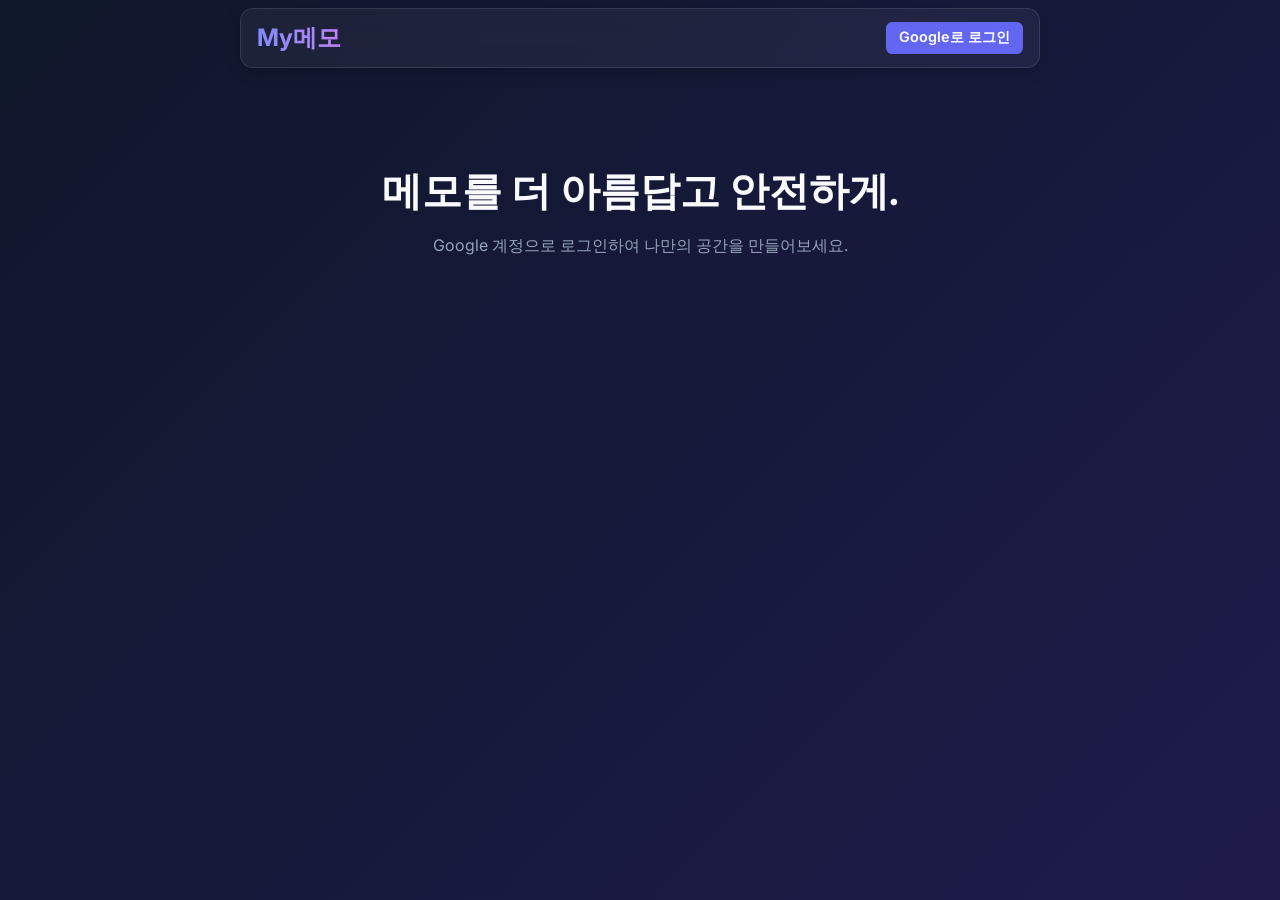
==== index.html @ 662eb2ad "Reposition Undo/Redo buttons to the left of font family selector" ====
<!DOCTYPE html>
<html lang="ko">

<head>
    <meta charset="UTF-8">
    <meta name="viewport" content="width=device-width, initial-scale=1.0">
    <title>My메모 - 나만의 프리미엄 메모장</title>
    <meta name="description" content="Google 계정으로 로그인하여 안전하게 나만의 메모를 관리하세요.">
    <link rel="stylesheet" href="public/style.css">
    <link rel="preconnect" href="https://fonts.googleapis.com">
    <link rel="preconnect" href="https://fonts.gstatic.com" crossorigin>
    <link href="https://fonts.googleapis.com/css2?family=Inter:wght@400;600;700&display=swap" rel="stylesheet">
    <script src="https://kit.fontawesome.com/a076d05399.js" crossorigin="anonymous"></script>
</head>

<body>
    <div id="app">
        <header>
            <h1>My메모</h1>
            <div id="auth-container" class="auth-section">
                <button id="login-btn" class="btn-primary">Google로 로그인</button>
                <div id="user-profile" class="user-info hidden">
                    <img id="user-photo" src="" alt="User Photo">
                    <span id="user-name"></span>
                    <button id="logout-btn" class="btn-outline">로그아웃</button>
                </div>
            </div>
        </header>

        <main id="main-content" class="hidden">
            <section class="memo-input-container">
                <textarea id="memo-input" placeholder="여기에 메모를 작성하세요..."></textarea>
                <div style="display: flex; justify-content: space-between; align-items: center; gap: 0.5rem;">
                    <div class="memo-controls">
                        <button id="undo-btn" class="btn-icon" title="뒤로 되돌리기"><i class="fas fa-undo"></i></button>
                        <button id="redo-btn" class="btn-icon" title="앞으로 되돌리기"><i class="fas fa-redo"></i></button>
                        <select id="font-family">
                            <option value="'Malgun Gothic', sans-serif" selected>맑은 고딕</option>
                            <option value="'Inter', sans-serif">Inter</option>
                            <option value="'Nanum Gothic', sans-serif">나눔 고딕</option>
                            <option value="serif">명조체</option>
                        </select>
                        <select id="font-size">
                            <option value="9pt" selected>9pt</option>
                            <option value="10pt">10pt</option>
                            <option value="11pt">11pt</option>
                            <option value="12pt">12pt</option>
                            <option value="14pt">14pt</option>
                        </select>
                    </div>
                    <button id="save-btn" class="btn-primary">저장</button>
                </div>
            </section>

            <section class="search-container">
                <div class="search-wrapper">
                    <input type="text" id="search-input" placeholder="메모 검색...">
                    <button id="search-reset" class="btn-icon hidden" title="검색 초기화">&times;</button>
                </div>
            </section>

            <section id="memo-container">
                <div id="memo-list" class="memo-list">
                    <!-- Memos will be injected here -->
                </div>
                <div id="empty-state" class="hidden">
                    <p>작성된 메모가 없습니다. 첫 메모를 작성해보세요!</p>
                </div>
                <div id="loading" class="hidden" style="text-align: center; padding: 2rem;">
                    <span class="loader"></span>
                </div>
            </section>
        </main>

        <section id="welcome-screen" style="text-align: center; padding: 5rem 2rem;">
            <h2 style="font-size: 2.5rem; margin-bottom: 1rem;">메모를 더 아름답고 안전하게.</h2>
            <p style="color: var(--text-secondary); margin-bottom: 2rem;">Google 계정으로 로그인하여 나만의 공간을 만들어보세요.</p>
        </section>
    </div>

    <!-- Firebase SDKs -->
    <script type="module" src="public/main.js"></script>
</body>

</html>
---- public/style.css ----
:root {
    --primary-color: #6366f1;
    --primary-hover: #4f46e5;
    --bg-gradient: linear-gradient(135deg, #0f172a 0%, #1e1b4b 100%);
    --card-bg: rgba(255, 255, 255, 0.05);
    --card-border: rgba(255, 255, 255, 0.1);
    --text-primary: #f8fafc;
    --text-secondary: #94a3b8;
    --accent-color: #f43f5e;
    --glass-blur: blur(12px);
}

* {
    margin: 0;
    padding: 0;
    box-sizing: border-box;
    font-family: 'Inter', -apple-system, BlinkMacSystemFont, 'Segoe UI', Roboto, sans-serif;
}

body {
    background: var(--bg-gradient);
    color: var(--text-primary);
    min-height: 100vh;
    display: flex;
    flex-direction: column;
    align-items: center;
    padding: 0.5rem;
}


#app {
    width: 100%;
    max-width: 800px;
}

header {
    width: 100%;
    display: flex;
    justify-content: space-between;
    align-items: center;
    margin-bottom: 1rem;
    padding: 0.8rem 1rem;
    background: var(--card-bg);
    backdrop-filter: var(--glass-blur);
    border: 1px solid var(--card-border);
    border-radius: 0.8rem;
    box-shadow: 0 4px 16px 0 rgba(0, 0, 0, 0.2);
}


h1 {
    font-size: 1.5rem;
    font-weight: 700;
    background: linear-gradient(to right, #818cf8, #c084fc);
    -webkit-background-clip: text;
    -webkit-text-fill-color: transparent;
}

button {
    cursor: pointer;
    border: none;
    border-radius: 0.4rem;
    padding: 0.4rem 0.8rem;
    font-weight: 600;
    font-size: 0.9rem;
    transition: all 0.3s ease;
}


.btn-primary {
    background: var(--primary-color);
    color: white;
}

.btn-primary:hover {
    background: var(--primary-hover);
    transform: translateY(-1px);
}

.btn-outline {
    background: transparent;
    border: 1px solid var(--card-border);
    color: var(--text-primary);
}

.btn-outline:hover {
    background: var(--card-bg);
}

.auth-section {
    display: flex;
    align-items: center;
    gap: 1rem;
}

.user-info {
    display: flex;
    align-items: center;
    gap: 0.5rem;
}

.user-info img {
    width: 32px;
    height: 32px;
    border-radius: 50%;
    border: 2px solid var(--primary-color);
}

/* Memo Section */
.memo-input-container {
    background: var(--card-bg);
    backdrop-filter: var(--glass-blur);
    border: 1px solid var(--card-border);
    padding: 0.8rem;
    border-radius: 0.8rem;
    margin-bottom: 1rem;
    display: flex;
    flex-direction: column;
    gap: 0.5rem;
}

textarea {
    background: rgba(0, 0, 0, 0.2);
    border: 1px solid var(--card-border);
    border-radius: 0.4rem;
    padding: 0.6rem;
    color: white;
    resize: vertical;
    min-height: 80px;
    font-size: 1rem;
}


textarea:focus {
    outline: none;
    border-color: var(--primary-color);
}

.memo-list {
    display: grid;
    grid-template-columns: repeat(auto-fill, minmax(280px, 1fr));
    gap: 0.8rem;
}


.memo-card {
    background: var(--card-bg);
    backdrop-filter: var(--glass-blur);
    border: 1px solid var(--card-border);
    padding: 0.8rem;
    border-radius: 0.8rem;
    position: relative;
    transition: transform 0.3s ease;
    display: flex;
    flex-direction: column;
    gap: 0.5rem;
    min-height: 80px;
}

.memo-header {
    display: flex;
    justify-content: space-between;
    align-items: center;
    font-size: 0.75rem;
    color: var(--text-secondary);
    border-bottom: 1px solid rgba(255, 255, 255, 0.05);
    padding-bottom: 0.3rem;
}


.memo-card:hover {
    transform: translateY(-5px);
    border-color: rgba(255, 255, 255, 0.2);
}

.memo-content {
    font-size: 1rem;
    line-height: 1.2;
    word-break: break-word;
    flex-grow: 1;
}


.memo-footer {
    display: flex;
    justify-content: space-between;
    align-items: center;
    font-size: 0.8rem;
    color: var(--text-secondary);
}

.memo-actions {
    display: flex;
    gap: 0.5rem;
}

.btn-icon {
    padding: 0.4rem;
    background: transparent;
    color: var(--text-secondary);
}

.btn-icon:hover {
    color: var(--accent-color);
}

.hidden {
    display: none !important;
}

/* Loading Spinner */
.loader {
    width: 48px;
    height: 48px;
    border: 5px solid #FFF;
    border-bottom-color: var(--primary-color);
    border-radius: 50%;
    display: inline-block;
    box-sizing: border-box;
    animation: rotation 1s linear infinite;
}

@keyframes rotation {
    0% { transform: rotate(0deg); }
    100% { transform: rotate(360deg); }
}

/* Font and Size customization */
.memo-controls {
    display: flex;
    gap: 0.5rem;
    align-items: center;
}


.memo-controls select {
    background: rgba(255, 255, 255, 0.1);
    color: white;
    border: 1px solid var(--card-border);
    border-radius: 0.4rem;
    padding: 0.3rem;
    font-size: 0.8rem;
}

.memo-card .memo-content {
    white-space: pre-wrap;
}

/* Edit UI */
.edit-mode .memo-content {
    background: rgba(0, 0, 0, 0.3);
    border: 1px solid var(--primary-color);
    padding: 0.5rem;
    border-radius: 0.4rem;
}
/* Search UI */
.search-container {
    margin-bottom: 0.8rem;
    width: 100%;
}

.search-wrapper {
    position: relative;
    width: 100%;
}

#search-input {
    width: 100%;
    background: var(--card-bg);
    backdrop-filter: var(--glass-blur);
    border: 1px solid var(--card-border);
    border-radius: 0.4rem;
    padding: 0.5rem 2.5rem 0.5rem 1rem;
    color: white;
    font-size: 0.9rem;
}

#search-reset {
    position: absolute;
    right: 0.5rem;
    top: 50%;
    transform: translateY(-50%);
    font-size: 1.2rem;
    padding: 0.2rem 0.5rem;
}


#search-input:focus {
    outline: none;
    border-color: var(--primary-color);
}
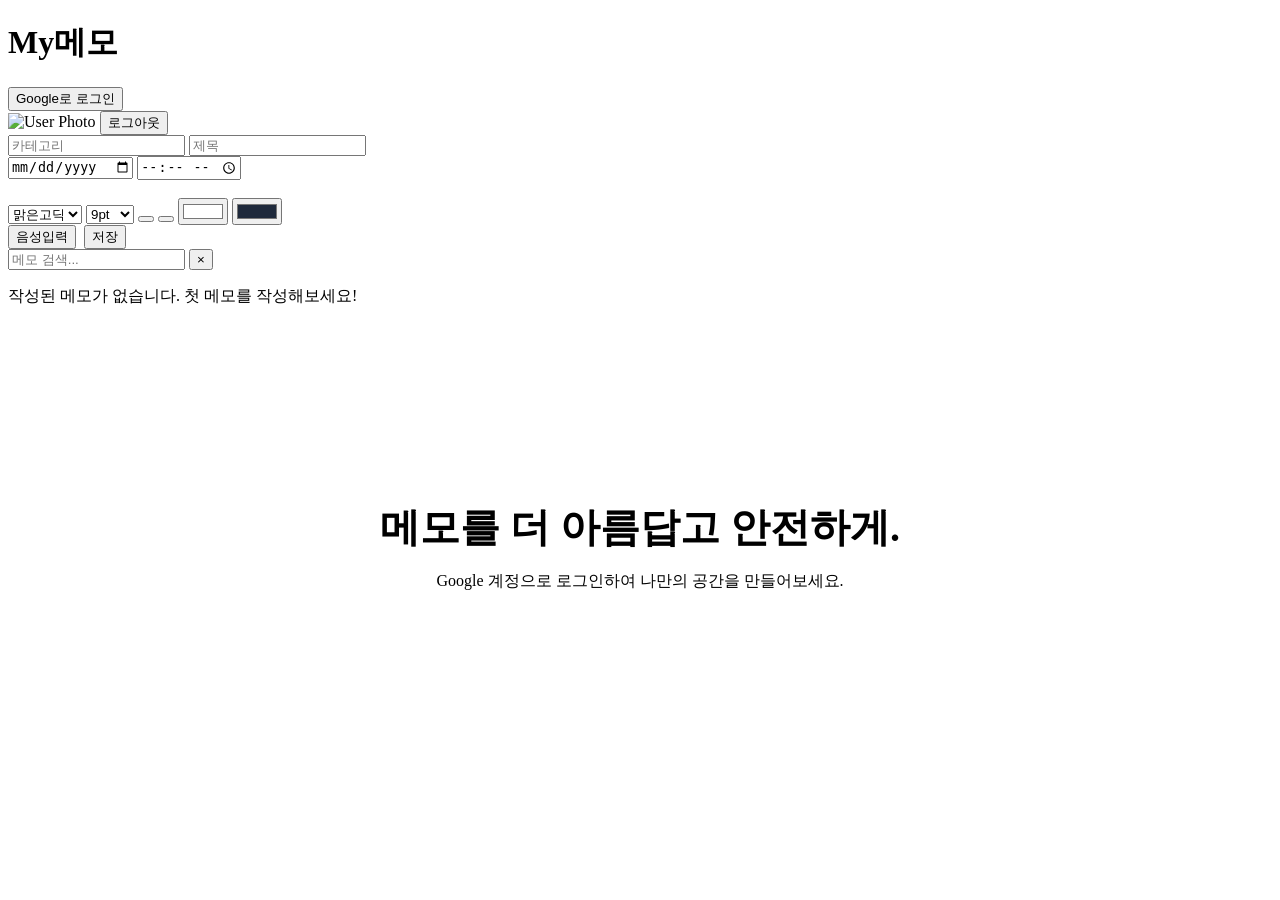
==== commit 8b339405: "UI Refinement: Category next to Title, format datetime as YY-MM-DD HH24:MI:SS, and separate save/upd" ====
--- a/index.html
+++ b/index.html
@@ -4,9 +4,9 @@
 <head>
     <meta charset="UTF-8">
     <meta name="viewport" content="width=device-width, initial-scale=1.0">
-    <title>My메모 - 나만의 프리미엄 메모장</title>
+    <title>My메모 - 나만의 메모장</title>
     <meta name="description" content="Google 계정으로 로그인하여 안전하게 나만의 메모를 관리하세요.">
-    <link rel="stylesheet" href="public/style.css">
+    <link rel="stylesheet" href="style.css">
     <link rel="preconnect" href="https://fonts.googleapis.com">
     <link rel="preconnect" href="https://fonts.gstatic.com" crossorigin>
     <link href="https://fonts.googleapis.com/css2?family=Inter:wght@400;600;700&display=swap" rel="stylesheet">
@@ -29,15 +29,21 @@
 
         <main id="main-content" class="hidden">
             <section class="memo-input-container">
-                <textarea id="memo-input" placeholder="여기에 메모를 작성하세요..."></textarea>
-                <div style="display: flex; justify-content: space-between; align-items: center; gap: 0.5rem;">
+                <div class="memo-header-inputs">
+                    <input type="text" id="memo-category" placeholder="카테고리">
+                    <input type="text" id="memo-title" placeholder="제목">
+                </div>
+                <div class="memo-datetime-inputs">
+                    <input type="date" id="memo-date">
+                    <input type="time" id="memo-time">
+                </div>
+                <div id="memo-input" contenteditable="true" placeholder="여기에 메모를 작성하세요..."></div>
+                <div class="memo-toolbar">
                     <div class="memo-controls">
-                        <button id="undo-btn" class="btn-icon" title="뒤로 되돌리기"><i class="fas fa-undo"></i></button>
-                        <button id="redo-btn" class="btn-icon" title="앞으로 되돌리기"><i class="fas fa-redo"></i></button>
                         <select id="font-family">
-                            <option value="'Malgun Gothic', sans-serif" selected>맑은 고딕</option>
+                            <option value="'Malgun Gothic', sans-serif" selected>맑은고딕</option>
                             <option value="'Inter', sans-serif">Inter</option>
-                            <option value="'Nanum Gothic', sans-serif">나눔 고딕</option>
+                            <option value="'Nanum Gothic', sans-serif">나눔고딕</option>
                             <option value="serif">명조체</option>
                         </select>
                         <select id="font-size">
@@ -47,8 +53,15 @@
                             <option value="12pt">12pt</option>
                             <option value="14pt">14pt</option>
                         </select>
+                        <button id="undo-btn" class="btn-icon" title="뒤로 되돌리기"><i class="fas fa-undo"></i></button>
+                        <button id="redo-btn" class="btn-icon" title="앞으로 되돌리기"><i class="fas fa-redo"></i></button>
+                        <input type="color" id="text-color" title="글자 색상" value="#ffffff">
+                        <input type="color" id="memo-bg-color" title="메모 배경색" value="#1e293b">
                     </div>
-                    <button id="save-btn" class="btn-primary">저장</button>
+                    <div style="display: flex; gap: 0.5rem; align-items: center;">
+                        <button id="voice-btn" class="btn-outline">음성입력</button>
+                        <button id="save-btn" class="btn-primary">저장</button>
+                    </div>
                 </div>
             </section>
 
@@ -79,7 +92,7 @@
     </div>
 
     <!-- Firebase SDKs -->
-    <script type="module" src="public/main.js"></script>
+    <script type="module" src="main.js"></script>
 </body>
 
 </html>
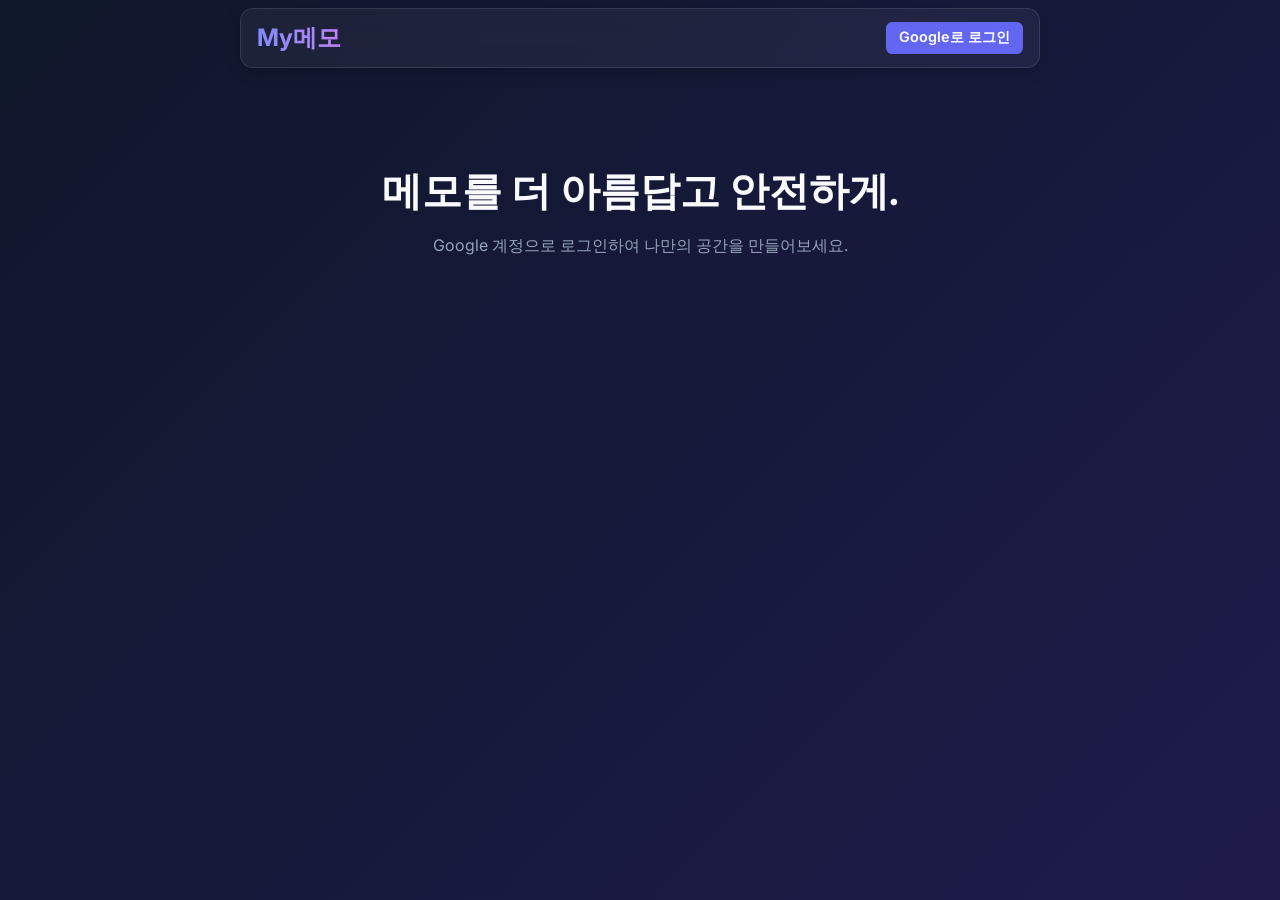
==== commit f5ae7827: "Final synchronization of all features and UI adjustments" ====
--- a/index.html
+++ b/index.html
@@ -4,9 +4,9 @@
 <head>
     <meta charset="UTF-8">
     <meta name="viewport" content="width=device-width, initial-scale=1.0">
-    <title>My메모 - 나만의 메모장</title>
+    <title>My메모 - 나만의 프리미엄 메모장</title>
     <meta name="description" content="Google 계정으로 로그인하여 안전하게 나만의 메모를 관리하세요.">
-    <link rel="stylesheet" href="style.css">
+    <link rel="stylesheet" href="public/style.css">
     <link rel="preconnect" href="https://fonts.googleapis.com">
     <link rel="preconnect" href="https://fonts.gstatic.com" crossorigin>
     <link href="https://fonts.googleapis.com/css2?family=Inter:wght@400;600;700&display=swap" rel="stylesheet">
@@ -65,6 +65,7 @@
                 </div>
             </section>
 
+
             <section class="search-container">
                 <div class="search-wrapper">
                     <input type="text" id="search-input" placeholder="메모 검색...">
@@ -92,7 +93,7 @@
     </div>
 
     <!-- Firebase SDKs -->
-    <script type="module" src="main.js"></script>
+    <script type="module" src="public/main.js"></script>
 </body>
 
 </html>
--- a/public/style.css
+++ b/public/style.css
@@ -0,0 +1,417 @@
+:root {
+    --primary-color: #6366f1;
+    --primary-hover: #4f46e5;
+    --bg-gradient: linear-gradient(135deg, #0f172a 0%, #1e1b4b 100%);
+    --card-bg: rgba(255, 255, 255, 0.05);
+    --card-border: rgba(255, 255, 255, 0.1);
+    --text-primary: #f8fafc;
+    --text-secondary: #94a3b8;
+    --accent-color: #f43f5e;
+    --glass-blur: blur(12px);
+}
+
+* {
+    margin: 0;
+    padding: 0;
+    box-sizing: border-box;
+    font-family: 'Inter', -apple-system, BlinkMacSystemFont, 'Segoe UI', Roboto, sans-serif;
+}
+
+body {
+    background: var(--bg-gradient);
+    color: var(--text-primary);
+    min-height: 100vh;
+    display: flex;
+    flex-direction: column;
+    align-items: center;
+    padding: 0.5rem;
+}
+
+
+#app {
+    width: 100%;
+    max-width: 800px;
+}
+
+header {
+    width: 100%;
+    display: flex;
+    justify-content: space-between;
+    align-items: center;
+    margin-bottom: 1rem;
+    padding: 0.8rem 1rem;
+    background: var(--card-bg);
+    backdrop-filter: var(--glass-blur);
+    border: 1px solid var(--card-border);
+    border-radius: 0.8rem;
+    box-shadow: 0 4px 16px 0 rgba(0, 0, 0, 0.2);
+}
+
+
+h1 {
+    font-size: 1.5rem;
+    font-weight: 700;
+    background: linear-gradient(to right, #818cf8, #c084fc);
+    -webkit-background-clip: text;
+    -webkit-text-fill-color: transparent;
+}
+
+button {
+    cursor: pointer;
+    border: none;
+    border-radius: 0.4rem;
+    padding: 0.4rem 0.8rem;
+    font-weight: 600;
+    font-size: 0.9rem;
+    transition: all 0.3s ease;
+}
+
+
+.btn-primary {
+    background: var(--primary-color);
+    color: white;
+}
+
+.btn-primary:hover {
+    background: var(--primary-hover);
+    transform: translateY(-1px);
+}
+
+.btn-outline {
+    background: transparent;
+    border: 1px solid var(--card-border);
+    color: var(--text-primary);
+}
+
+.btn-outline:hover {
+    background: var(--card-bg);
+}
+
+#voice-btn.recording {
+    border-color: #ef4444;
+    color: #ef4444;
+    animation: pulse 1.5s infinite;
+}
+
+@keyframes pulse {
+    0% { opacity: 1; }
+    50% { opacity: 0.6; }
+    100% { opacity: 1; }
+}
+
+
+.auth-section {
+    display: flex;
+    align-items: center;
+    gap: 1rem;
+}
+
+.user-info {
+    display: flex;
+    align-items: center;
+    gap: 0.5rem;
+}
+
+.user-info img {
+    width: 32px;
+    height: 32px;
+    border-radius: 50%;
+    border: 2px solid var(--primary-color);
+}
+
+/* Memo Section */
+.memo-input-container {
+    background: var(--card-bg);
+    backdrop-filter: var(--glass-blur);
+    border: 1px solid var(--card-border);
+    border-radius: 0.8rem;
+    padding: 1rem;
+    margin-bottom: 1.5rem;
+    display: flex;
+    flex-direction: column;
+    gap: 0.8rem;
+}
+
+.memo-header-inputs, .memo-datetime-inputs {
+    display: flex;
+    gap: 0.5rem;
+}
+
+.memo-header-inputs input, .memo-datetime-inputs input {
+    background: rgba(255, 255, 255, 0.05);
+    border: 1px solid var(--card-border);
+    border-radius: 0.4rem;
+    padding: 0.4rem 0.6rem;
+    color: white;
+    font-size: 0.9rem;
+}
+
+#memo-category { width: 30%; }
+#memo-title { flex: 1; font-weight: 600; }
+#memo-date, #memo-time { flex: 1; }
+
+#memo-input {
+    width: 100%;
+    min-height: 120px;
+    background: rgba(255, 255, 255, 0.05);
+    border: 1px solid var(--card-border);
+    border-radius: 0.4rem;
+    padding: 0.8rem;
+    color: white;
+    font-family: 'Malgun Gothic', sans-serif;
+    font-size: 9pt;
+    line-height: 1.4;
+    overflow-y: auto;
+    white-space: pre-wrap;
+    word-break: break-all;
+}
+
+#memo-input:focus {
+    outline: none;
+    border-color: var(--primary-color);
+    background: rgba(255, 255, 255, 0.08);
+}
+
+#memo-input[contenteditable]:empty:before {
+    content: attr(placeholder);
+    color: rgba(255, 255, 255, 0.3);
+    cursor: text;
+}
+
+.memo-toolbar {
+    display: flex;
+    justify-content: space-between;
+    align-items: center;
+    gap: 0.5rem;
+    flex-wrap: wrap;
+}
+
+
+
+textarea:focus {
+    outline: none;
+    border-color: var(--primary-color);
+}
+
+.memo-list {
+    display: grid;
+    grid-template-columns: repeat(auto-fill, minmax(280px, 1fr));
+    gap: 0.4rem;
+}
+
+
+.memo-card {
+    background: var(--card-bg);
+    backdrop-filter: var(--glass-blur);
+    border: 1px solid var(--card-border);
+    padding: 0.8rem;
+    border-radius: 0.8rem;
+    position: relative;
+    transition: transform 0.3s ease;
+    display: flex;
+    flex-direction: column;
+    gap: 0.5rem;
+    min-height: 80px;
+}
+
+.memo-header {
+    display: flex;
+    justify-content: space-between;
+    align-items: flex-start;
+    margin-bottom: 0.5rem;
+}
+
+.memo-meta {
+    display: flex;
+    flex-direction: column;
+    gap: 0.2rem;
+}
+
+.memo-category-badge {
+    background: var(--primary-color);
+    color: white;
+    font-size: 0.7rem;
+    padding: 0.1rem 0.4rem;
+    border-radius: 1rem;
+    width: fit-content;
+    font-weight: 600;
+}
+
+.memo-date-text {
+    font-size: 0.75rem;
+    color: var(--text-secondary);
+}
+
+.memo-card-title {
+    font-size: 1rem;
+    font-weight: 700;
+    margin-bottom: 0.4rem;
+    color: var(--text-primary);
+}
+
+
+.memo-card:hover {
+    transform: translateY(-5px);
+    border-color: rgba(255, 255, 255, 0.2);
+}
+
+.memo-content {
+    font-size: 1rem;
+    line-height: 1.2;
+    word-break: break-word;
+    flex-grow: 1;
+}
+
+
+.memo-footer {
+    display: flex;
+    justify-content: space-between;
+    align-items: center;
+    font-size: 0.8rem;
+    color: var(--text-secondary);
+}
+
+.memo-actions {
+    display: flex;
+    gap: 0.5rem;
+}
+
+.btn-icon {
+    padding: 0.4rem;
+    background: transparent;
+    color: var(--text-primary);
+}
+
+.btn-icon:hover {
+    color: var(--accent-color);
+}
+
+.hidden {
+    display: none !important;
+}
+
+/* Loading Spinner */
+.loader {
+    width: 48px;
+    height: 48px;
+    border: 5px solid #FFF;
+    border-bottom-color: var(--primary-color);
+    border-radius: 50%;
+    display: inline-block;
+    box-sizing: border-box;
+    animation: rotation 1s linear infinite;
+}
+
+@keyframes rotation {
+    0% {
+        transform: rotate(0deg);
+    }
+
+    100% {
+        transform: rotate(360deg);
+    }
+}
+
+/* Font and Size customization */
+.memo-controls {
+    display: flex;
+    gap: 0.5rem;
+    align-items: center;
+    flex-wrap: wrap;
+}
+
+input[type="color"] {
+    -webkit-appearance: none;
+    border: none;
+    width: 24px;
+    height: 24px;
+    border-radius: 50%;
+    cursor: pointer;
+    background: none;
+    padding: 0;
+}
+
+input[type="color"]::-webkit-color-swatch-wrapper {
+    padding: 0;
+}
+
+input[type="color"]::-webkit-color-swatch {
+    border: 1px solid var(--card-border);
+    border-radius: 50%;
+}
+
+
+
+.memo-controls select {
+    background: rgba(255, 255, 255, 0.1);
+    color: white;
+    border: 1px solid var(--card-border);
+    border-radius: 0.4rem;
+    padding: 0.3rem;
+    font-size: 0.8rem;
+}
+
+.memo-card .memo-content {
+    white-space: pre-wrap;
+}
+
+/* Edit UI */
+.edit-mode .memo-content {
+    background: rgba(0, 0, 0, 0.3);
+    border: 1px solid var(--primary-color);
+    padding: 0.5rem;
+    border-radius: 0.4rem;
+}
+
+/* Search UI */
+.search-container {
+    margin-bottom: 0.8rem;
+    width: 100%;
+}
+
+.search-wrapper {
+    position: relative;
+    width: 100%;
+}
+
+#search-input {
+    width: 100%;
+    background: var(--card-bg);
+    backdrop-filter: var(--glass-blur);
+    border: 1px solid var(--card-border);
+    border-radius: 0.4rem;
+    padding: 0.5rem 2.5rem 0.5rem 1rem;
+    color: white;
+    font-size: 0.9rem;
+}
+
+#search-reset {
+    position: absolute;
+    right: 0.5rem;
+    top: 50%;
+    transform: translateY(-50%);
+    font-size: 1.2rem;
+    padding: 0.2rem 0.5rem;
+}
+
+
+#search-input:focus {
+    outline: none;
+    border-color: var(--primary-color);
+}
+
+#undo-btn {
+    color: white;
+}
+
+#undo-btn:hover {
+    color: var(--accent-color);
+}
+
+#redo-btn {
+    color: white;
+}
+
+#redo-btn:hover {
+    color: var(--accent-color);
+}
